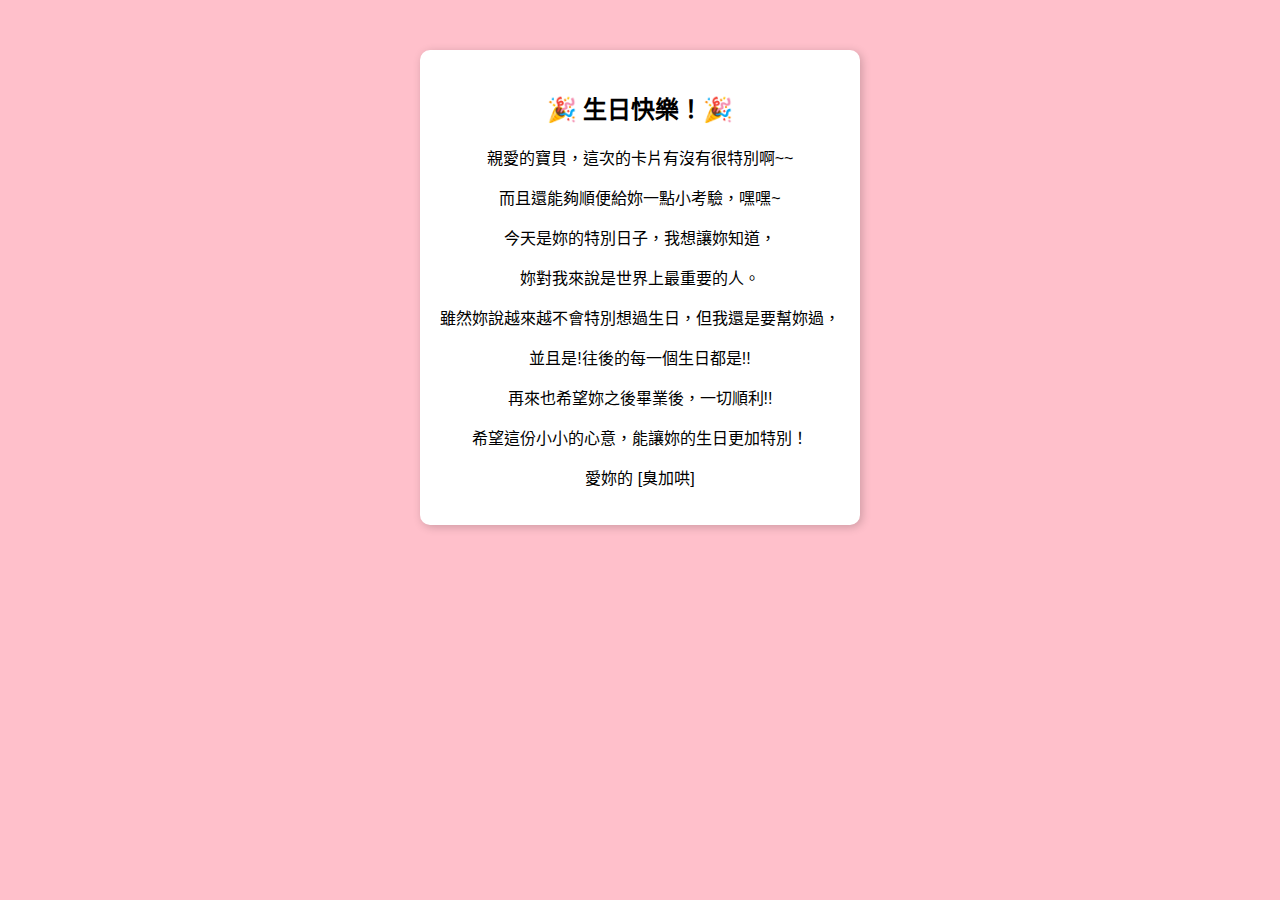
==== card.html @ 0492440b "Add files via upload" ====
<!DOCTYPE html>
<html lang="zh-TW">
<head>
    <meta charset="UTF-8">
    <meta name="viewport" content="width=device-width, initial-scale=1.0">
    <title>生日快樂！</title>
    <style>
        body { text-align: center; font-family: Arial, sans-serif; background-color: pink; }
        .card { width: 80%; max-width: 400px; margin: 50px auto; padding: 20px; background: white; border-radius: 10px; box-shadow: 2px 2px 10px rgba(0,0,0,0.2); }
    </style>
</head>
<body>

    <div class="card">
        <h2>🎉 生日快樂！🎉</h2>
        <p>親愛的寶貝，這次的卡片有沒有很特別啊~~</p>
	<p>而且還能夠順便給妳一點小考驗，嘿嘿~<p>
        <p>今天是妳的特別日子，我想讓妳知道，</p>
	<p>妳對我來說是世界上最重要的人。</p>
	<p>雖然妳說越來越不會特別想過生日，但我還是要幫妳過，<p>
	<p>並且是!往後的每一個生日都是!!<p>
	<p>再來也希望妳之後畢業後，一切順利!!<p>
        <p>希望這份小小的心意，能讓妳的生日更加特別！</p>
        <p>愛妳的 [臭加哄]</p>
    </div>

</body>
</html>
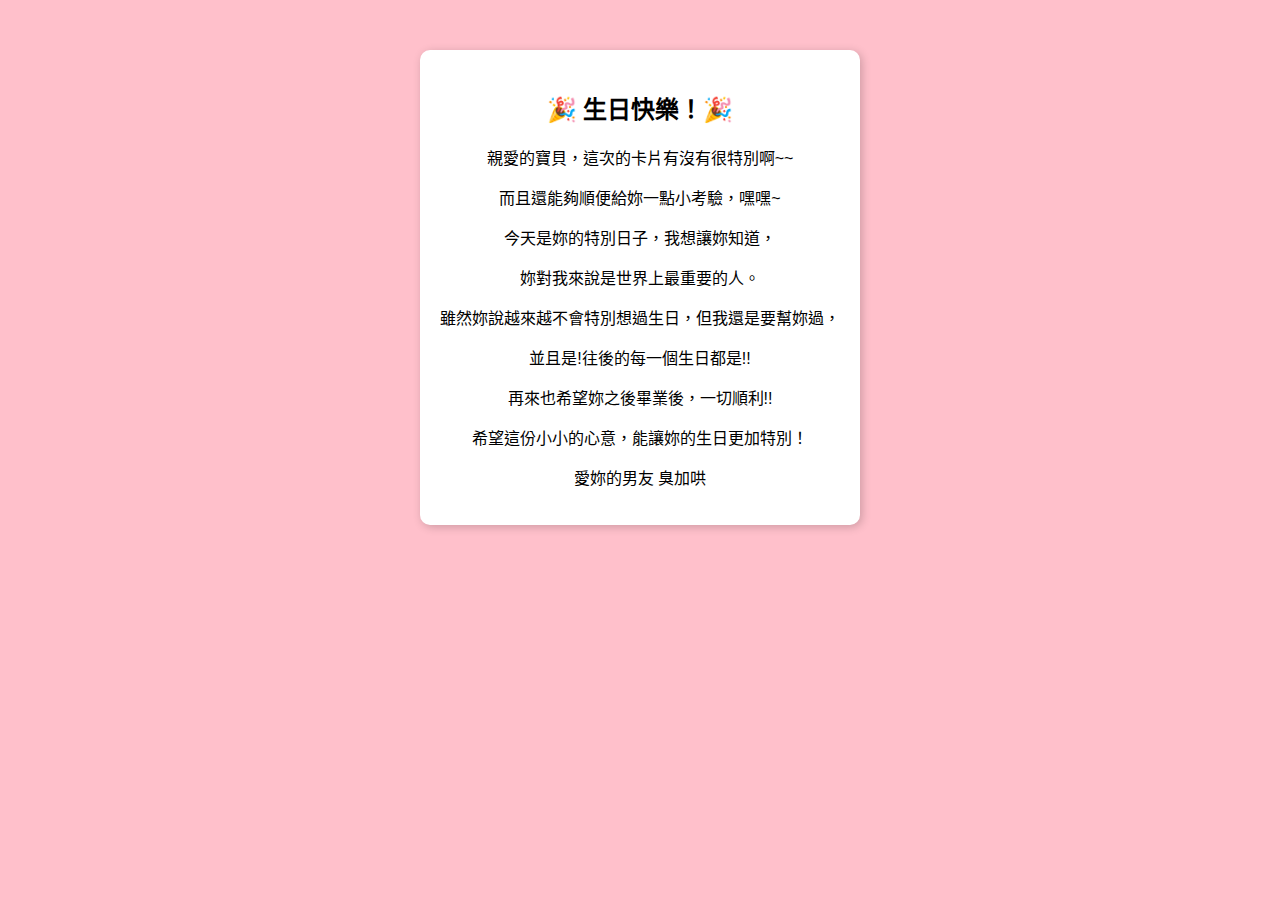
==== commit 4a6e0045: "Update card.html" ====
--- a/card.html
+++ b/card.html
@@ -14,14 +14,14 @@
     <div class="card">
         <h2>🎉 生日快樂！🎉</h2>
         <p>親愛的寶貝，這次的卡片有沒有很特別啊~~</p>
-	<p>而且還能夠順便給妳一點小考驗，嘿嘿~<p>
+	<p>而且還能夠順便給妳一點小考驗，嘿嘿~</p>
         <p>今天是妳的特別日子，我想讓妳知道，</p>
 	<p>妳對我來說是世界上最重要的人。</p>
-	<p>雖然妳說越來越不會特別想過生日，但我還是要幫妳過，<p>
-	<p>並且是!往後的每一個生日都是!!<p>
-	<p>再來也希望妳之後畢業後，一切順利!!<p>
+	<p>雖然妳說越來越不會特別想過生日，但我還是要幫妳過，</p>
+	<p>並且是!往後的每一個生日都是!!</p>
+	<p>再來也希望妳之後畢業後，一切順利!!</p>
         <p>希望這份小小的心意，能讓妳的生日更加特別！</p>
-        <p>愛妳的 [臭加哄]</p>
+        <p>愛妳的男友 臭加哄</p>
     </div>
 
 </body>
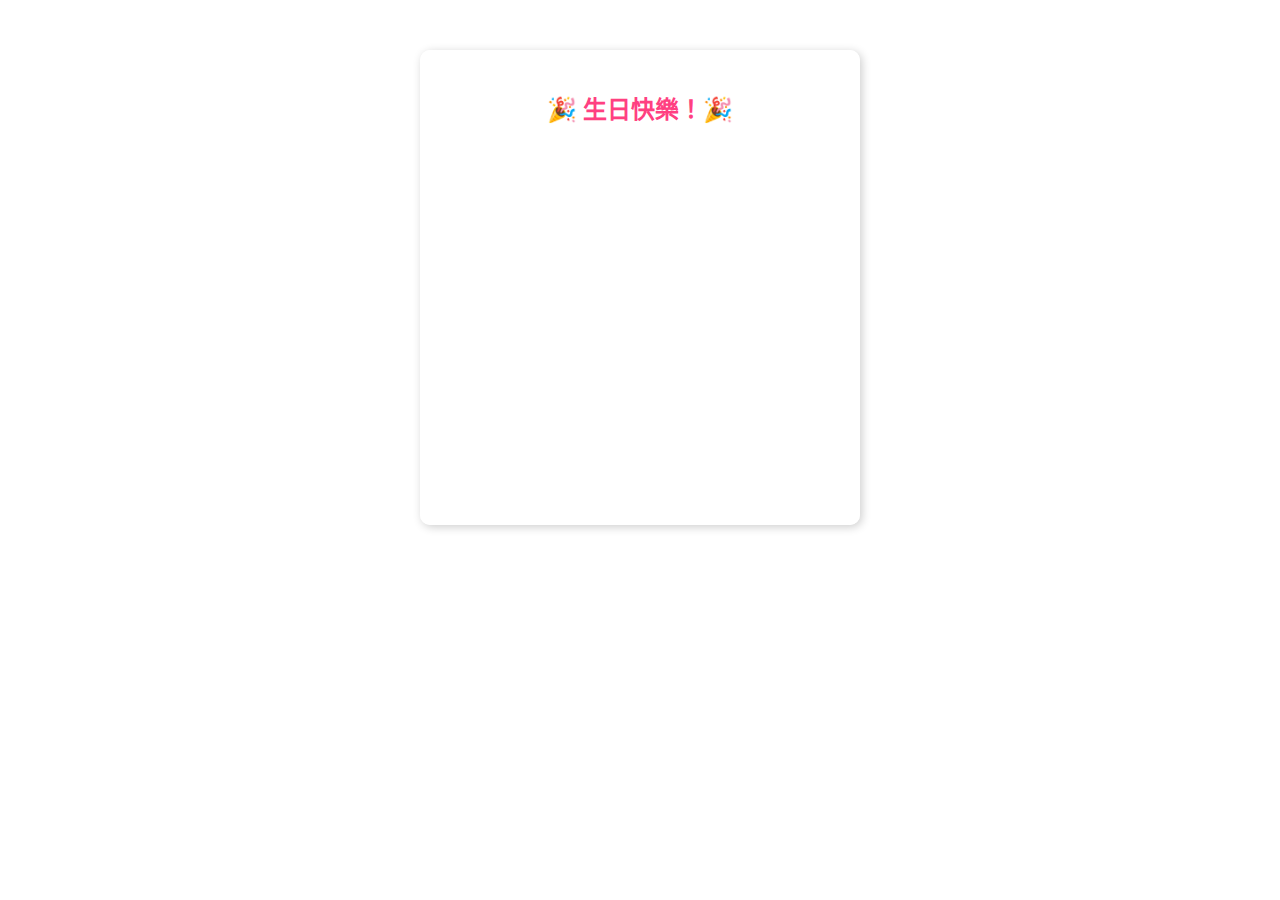
==== commit 0b74a6ef: "Update card.html" ====
--- a/card.html
+++ b/card.html
@@ -5,8 +5,31 @@
     <meta name="viewport" content="width=device-width, initial-scale=1.0">
     <title>生日快樂！</title>
     <style>
-        body { text-align: center; font-family: Arial, sans-serif; background-color: pink; }
-        .card { width: 80%; max-width: 400px; margin: 50px auto; padding: 20px; background: white; border-radius: 10px; box-shadow: 2px 2px 10px rgba(0,0,0,0.2); }
+        /* 設定整個頁面的背景圖片 */
+        body {
+            text-align: center;
+            font-family: Arial, sans-serif;
+            background: url('IMG_3394.jpg') no-repeat center center fixed;
+            background-size: cover;
+            color: white;
+            margin: 0;
+            padding: 0;
+        }
+
+        /* 半透明的卡片 */
+        .card {
+            width: 80%;
+            max-width: 400px;
+            margin: 50px auto;
+            padding: 20px;
+            background: rgba(255, 255, 255, 0.8); /* 讓卡片有點透明 */
+            border-radius: 10px;
+            box-shadow: 2px 2px 10px rgba(0,0,0,0.2);
+        }
+
+        h2 {
+            color: #ff4081; /* 粉紅色標題 */
+        }
     </style>
 </head>
 <body>
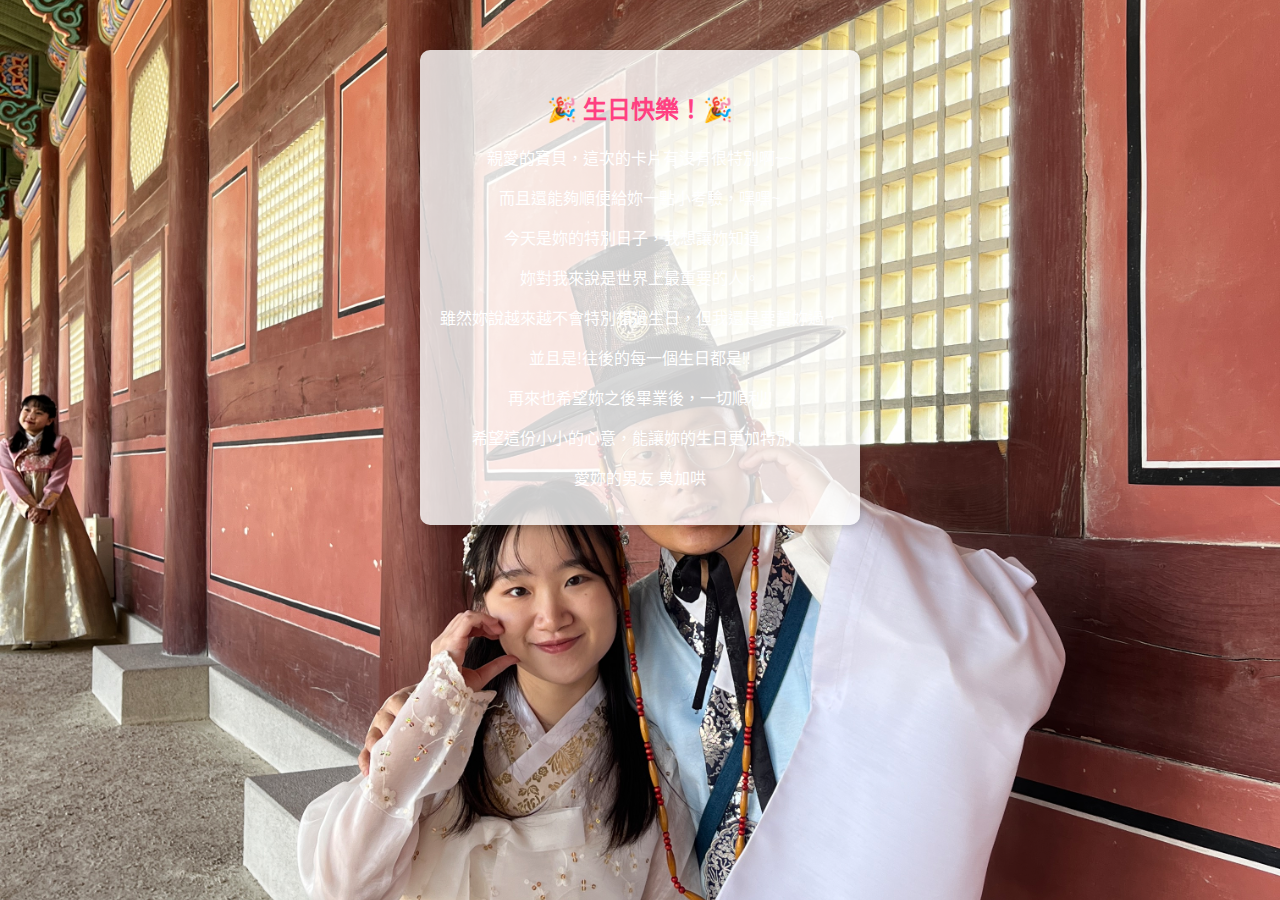
==== commit d7b37298: "Update card.html" ====
--- a/card.html
+++ b/card.html
@@ -9,7 +9,7 @@
         body {
             text-align: center;
             font-family: Arial, sans-serif;
-            background: url('IMG_3394.jpg') no-repeat center center fixed;
+            background: url('IMG_3394.JPG') no-repeat center center fixed;
             background-size: cover;
             color: white;
             margin: 0;
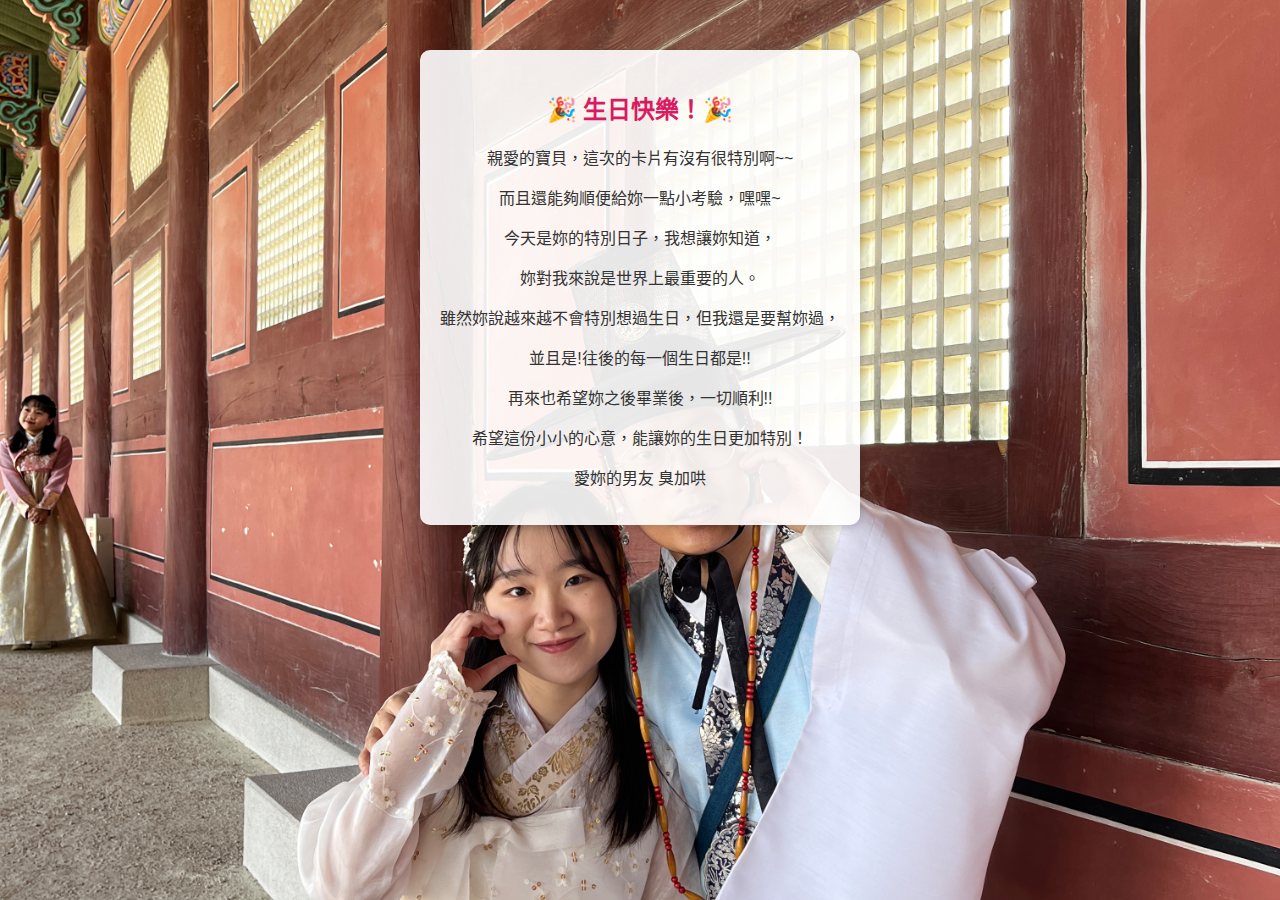
==== commit a09c114e: "Update card.html" ====
--- a/card.html
+++ b/card.html
@@ -22,13 +22,18 @@
             max-width: 400px;
             margin: 50px auto;
             padding: 20px;
-            background: rgba(255, 255, 255, 0.8); /* 讓卡片有點透明 */
+            background: rgba(255, 255, 255, 0.9); /* 讓卡片有點透明 */
             border-radius: 10px;
             box-shadow: 2px 2px 10px rgba(0,0,0,0.2);
         }
 
+       /* 設定深色字體 */
         h2 {
-            color: #ff4081; /* 粉紅色標題 */
+            color: #d81b60; /* 深粉紅色標題 */
+        }
+
+        p {
+            color: #333; /* 深灰色文字 */
         }
     </style>
 </head>
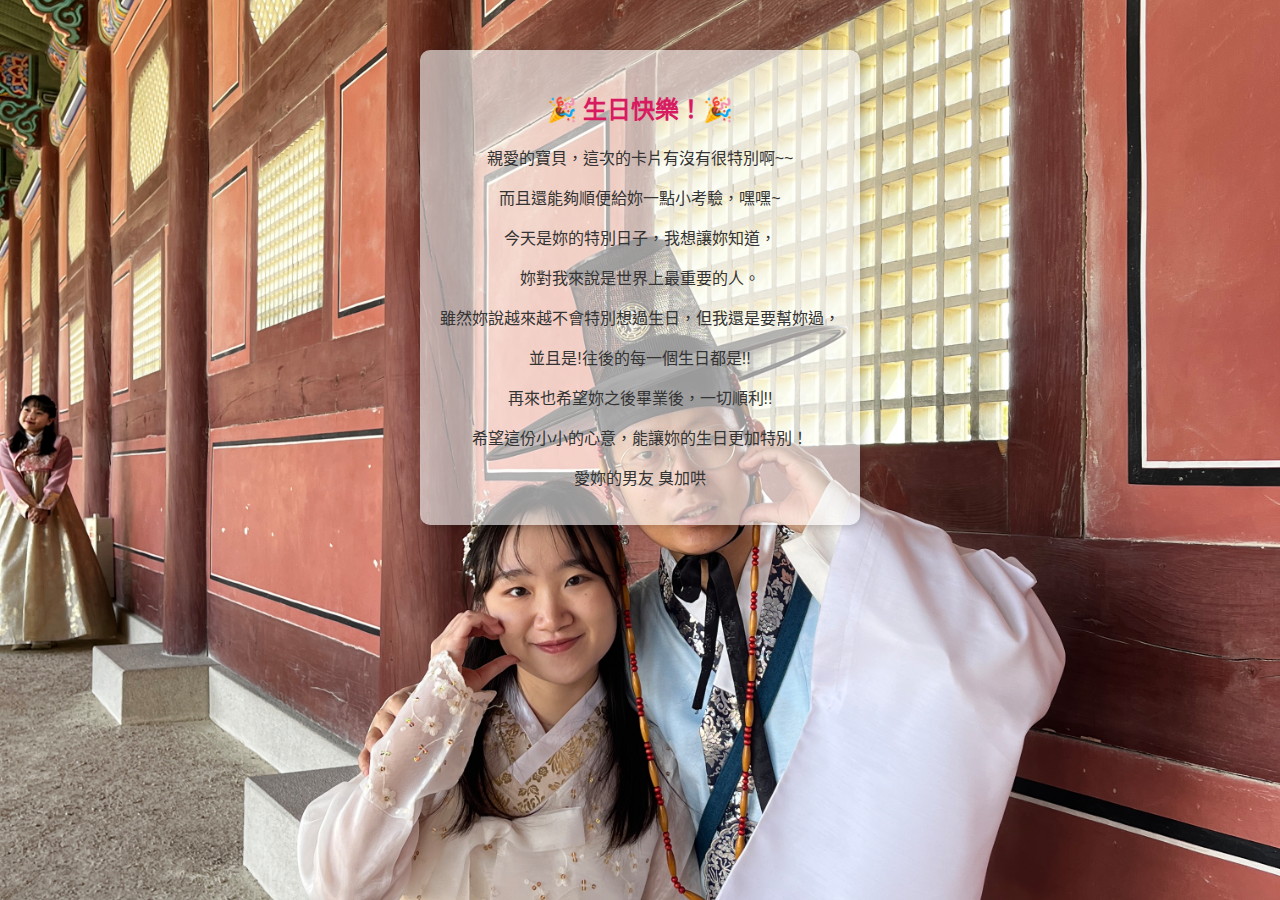
==== commit d0d5f495: "Update card.html" ====
--- a/card.html
+++ b/card.html
@@ -22,7 +22,7 @@
             max-width: 400px;
             margin: 50px auto;
             padding: 20px;
-            background: rgba(255, 255, 255, 0.9); /* 讓卡片有點透明 */
+            background: rgba(255, 255, 255, 0.6); /* 讓卡片有點透明 */
             border-radius: 10px;
             box-shadow: 2px 2px 10px rgba(0,0,0,0.2);
         }
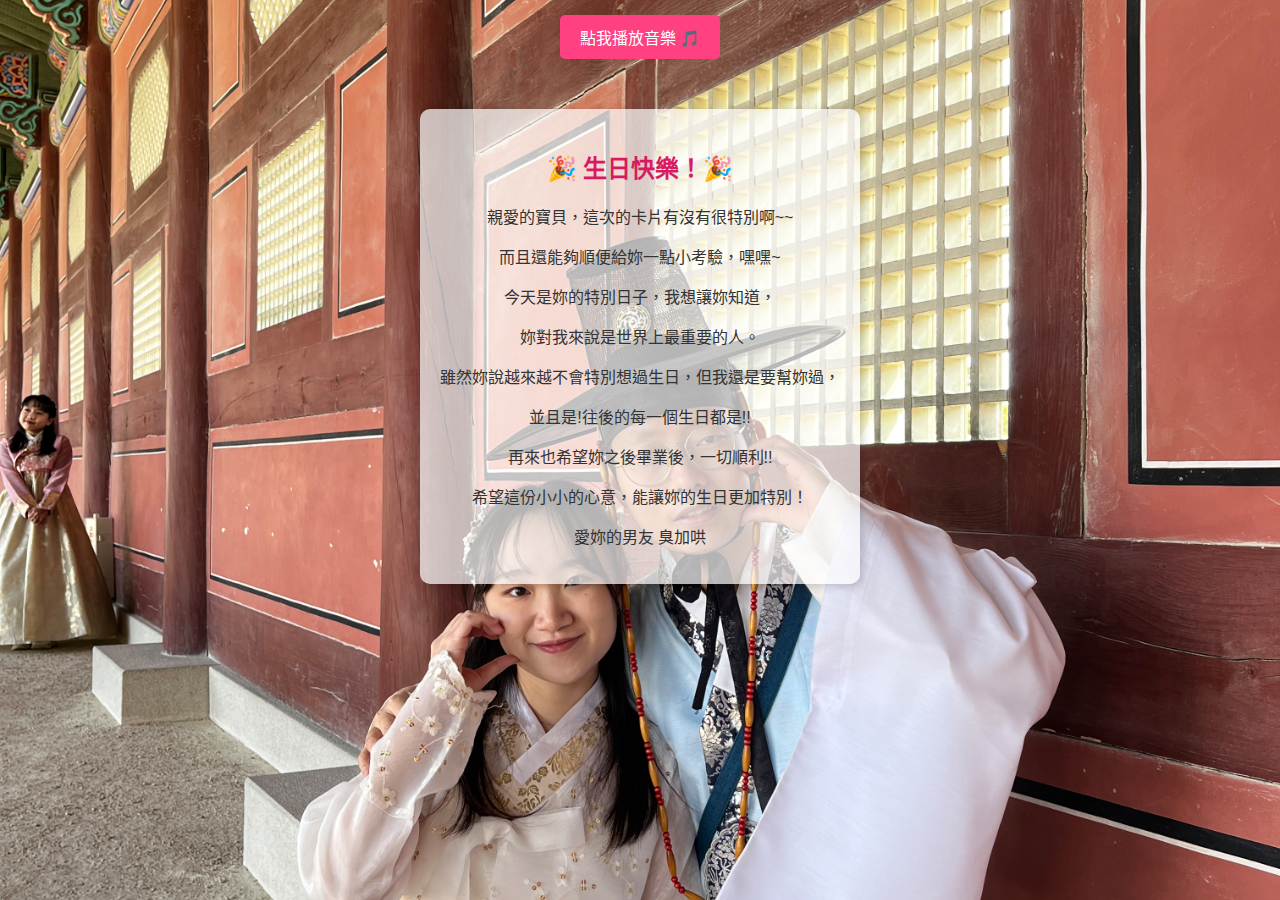
==== commit afd40026: "Update card.html" ====
--- a/card.html
+++ b/card.html
@@ -22,7 +22,7 @@
             max-width: 400px;
             margin: 50px auto;
             padding: 20px;
-            background: rgba(255, 255, 255, 0.6); /* 讓卡片有點透明 */
+            background: rgba(255, 255, 255, 0.7); /* 讓卡片有點透明 */
             border-radius: 10px;
             box-shadow: 2px 2px 10px rgba(0,0,0,0.2);
         }
@@ -35,10 +35,29 @@
         p {
             color: #333; /* 深灰色文字 */
         }
+	/* 播放音樂按鈕 */
+        .music-btn {
+            margin-top: 15px;
+            padding: 10px 20px;
+            font-size: 16px;
+            background-color: #ff4081;
+            color: white;
+            border: none;
+            border-radius: 5px;
+            cursor: pointer;
+        }
     </style>
 </head>
 <body>
 
+    <!-- 背景音樂 -->
+    <audio id="bg-music" loop>
+        <source src="totoro.mp3" type="audio/mpeg">
+        您的瀏覽器不支援音樂播放。
+    </audio>
+
+    <button class="music-btn" onclick="document.getElementById('bg-music').play()">點我播放音樂 🎵</button>
+    
     <div class="card">
         <h2>🎉 生日快樂！🎉</h2>
         <p>親愛的寶貝，這次的卡片有沒有很特別啊~~</p>
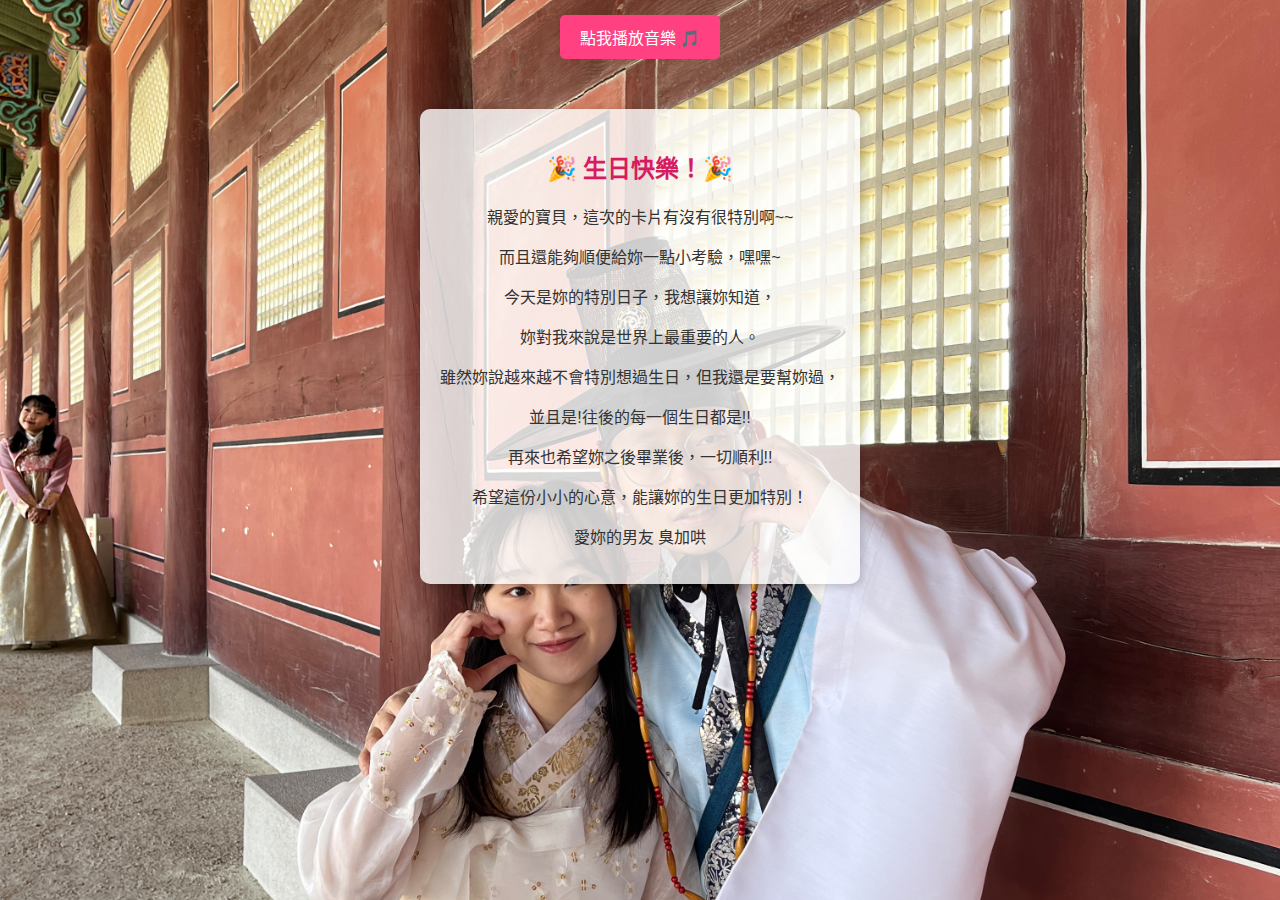
==== commit 4c90f043: "Update card.html" ====
--- a/card.html
+++ b/card.html
@@ -22,7 +22,7 @@
             max-width: 400px;
             margin: 50px auto;
             padding: 20px;
-            background: rgba(255, 255, 255, 0.7); /* 讓卡片有點透明 */
+            background: rgba(255, 255, 255, 0.8); /* 讓卡片有點透明 */
             border-radius: 10px;
             box-shadow: 2px 2px 10px rgba(0,0,0,0.2);
         }
